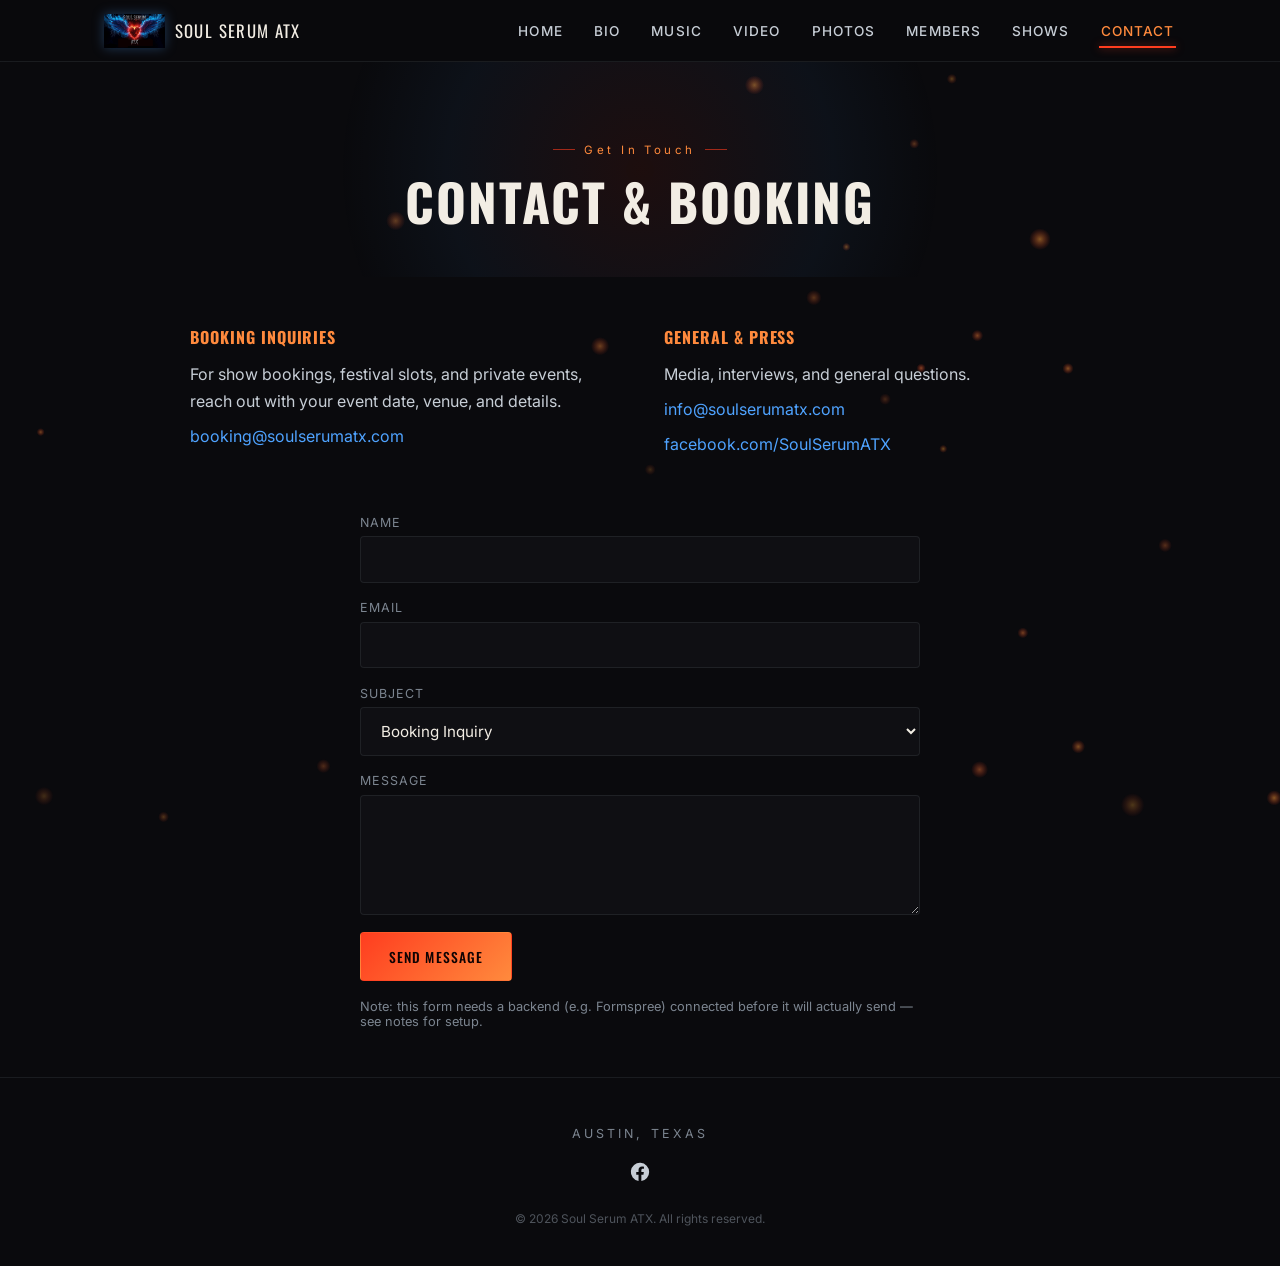
==== contact.html @ 310f59dc "Add files via upload" ====
<!DOCTYPE html>
<html lang="en">
<head>
<meta charset="UTF-8">
<meta name="viewport" content="width=device-width, initial-scale=1.0">
<title>Contact & Booking — Soul Serum ATX</title>
<meta name="description" content="Contact — Soul Serum ATX, female-fronted original hard rock band from Austin, Texas.">
<link rel="preconnect" href="https://fonts.googleapis.com">
<link rel="preconnect" href="https://fonts.gstatic.com" crossorigin>
<link href="https://fonts.googleapis.com/css2?family=Oswald:wght@400;500;600;700&family=Inter:wght@400;500;600&display=swap" rel="stylesheet">
<link rel="stylesheet" href="style.css">
</head>
<body>
<a class="skip-link" href="#main">Skip to content</a>
<canvas id="fx" aria-hidden="true"></canvas>
<header class="site-header">
  <div class="nav-wrap">
    <a class="brand" href="index.html">
      <img src="[data-uri]" alt="Soul Serum ATX">
      <span>Soul Serum ATX</span>
    </a>
    <button class="nav-toggle" aria-label="Toggle menu" aria-expanded="false">
      <svg width="20" height="20" viewBox="0 0 24 24" fill="none" stroke="currentColor" stroke-width="2"><path d="M3 6h18M3 12h18M3 18h18"/></svg>
    </button>
    <nav class="main-nav" aria-label="Primary">
      <ul>
        <li><a href="index.html">Home</a></li>
<li><a href="bio.html">Bio</a></li>
<li><a href="music.html">Music</a></li>
<li><a href="video.html">Video</a></li>
<li><a href="photos.html">Photos</a></li>
<li><a href="members.html">Members</a></li>
<li><a href="shows.html">Shows</a></li>
<li><a href="contact.html" aria-current="page">Contact</a></li>

      </ul>
    </nav>
  </div>
</header>

<main id="main">
  <section class="page-hero">
    <span class="eyebrow">Get In Touch</span>
    <h1 class="display">Contact &amp; Booking</h1>
  </section>

  <section class="section">
    <div class="contact-grid">
      <div class="contact-block">
        <h3>Booking Inquiries</h3>
        <p>For show bookings, festival slots, and private events, reach out with your event date, venue, and details.</p>
        <p><a href="mailto:booking@soulserumatx.com">booking@soulserumatx.com</a></p>
      </div>
      <div class="contact-block">
        <h3>General &amp; Press</h3>
        <p>Media, interviews, and general questions.</p>
        <p><a href="mailto:info@soulserumatx.com">info@soulserumatx.com</a></p>
        <p><a href="https://www.facebook.com/SoulSerumATX" target="_blank" rel="noopener">facebook.com/SoulSerumATX</a></p>
      </div>
    </div>

    <form class="contact-form" style="margin-top: 3rem;">
      <div class="form-row">
        <label for="name">Name</label>
        <input id="name" name="name" type="text" autocomplete="name" required>
      </div>
      <div class="form-row">
        <label for="email">Email</label>
        <input id="email" name="email" type="email" autocomplete="email" required>
      </div>
      <div class="form-row">
        <label for="subject">Subject</label>
        <select id="subject" name="subject">
          <option>Booking Inquiry</option>
          <option>Press / Media</option>
          <option>General Question</option>
        </select>
      </div>
      <div class="form-row">
        <label for="message">Message</label>
        <textarea id="message" name="message" required></textarea>
      </div>
      <button type="submit" class="btn btn-primary" style="justify-self:start;">Send Message</button>
      <p style="font-size:0.8rem; color: var(--steel-dim);">Note: this form needs a backend (e.g. Formspree) connected before it will actually send — see notes for setup.</p>
    </form>
  </section>
</main>
<footer class="site-footer">
  <div class="footer-city">Austin, Texas</div>
  <div class="social-row">
    <a href="https://www.facebook.com/SoulSerumATX" target="_blank" rel="noopener" aria-label="Soul Serum ATX on Facebook">
      <svg viewBox="0 0 24 24" fill="currentColor"><path d="M22 12a10 10 0 1 0-11.6 9.87v-6.98H7.9V12h2.5V9.8c0-2.47 1.47-3.84 3.72-3.84 1.08 0 2.2.19 2.2.19v2.43h-1.24c-1.22 0-1.6.76-1.6 1.54V12h2.72l-.43 2.89h-2.29v6.98A10 10 0 0 0 22 12z"/></svg>
    </a>
  </div>
  <div class="footer-fine">&copy; 2026 Soul Serum ATX. All rights reserved.</div>
</footer>
<script src="fx.js"></script>
</body>
</html>
---- style.css ----
:root {
  --bg: #0a0a0d;
  --bg-deep: #050506;
  --bg-panel: #0f0f13;
  --steel: #c7ced6;
  --steel-dim: #7c8590;
  --bone: #f2ede4;
  --ember: #ff3d1f;
  --ember-light: #ff8a3d;
  --volt: #4fa3ff;
  --volt-dim: #1e4a7a;
  --border: rgba(124, 133, 144, 0.15);
}

* { margin: 0; padding: 0; box-sizing: border-box; }
html { scroll-behavior: smooth; }

body {
  background: var(--bg);
  color: var(--bone);
  font-family: 'Inter', sans-serif;
  min-height: 100vh;
  display: flex;
  flex-direction: column;
}

@media (prefers-reduced-motion: reduce) {
  *, *::before, *::after {
    animation-duration: 0.01ms !important;
    animation-iteration-count: 1 !important;
    transition-duration: 0.01ms !important;
  }
}

a { color: var(--volt); text-decoration: none; }
a:focus-visible, button:focus-visible, input:focus-visible, textarea:focus-visible {
  outline: 2px solid var(--volt); outline-offset: 3px;
}

img { max-width: 100%; display: block; }

.display {
  font-family: 'Oswald', sans-serif;
  text-transform: uppercase;
  letter-spacing: 0.04em;
}

/* ---------- Skip link ---------- */
.skip-link {
  position: absolute;
  left: -9999px;
  top: 0;
  background: var(--volt);
  color: #00040a;
  padding: 0.75rem 1.25rem;
  z-index: 1000;
  font-weight: 600;
}
.skip-link:focus { left: 1rem; top: 1rem; }

/* ---------- Header / Nav ---------- */
header.site-header {
  position: sticky;
  top: 0;
  z-index: 100;
  background: rgba(10, 10, 13, 0.88);
  backdrop-filter: blur(10px);
  border-bottom: 1px solid var(--border);
}

.nav-wrap {
  max-width: 1200px;
  margin: 0 auto;
  display: flex;
  align-items: center;
  justify-content: space-between;
  padding: 0.85rem 5vw;
}

.brand {
  display: flex;
  align-items: center;
  gap: 0.6rem;
  font-family: 'Oswald', sans-serif;
  text-transform: uppercase;
  letter-spacing: 0.08em;
  font-size: 1.05rem;
  color: var(--bone);
}

.brand img {
  height: 34px;
  width: auto;
  filter: drop-shadow(0 0 6px rgba(79,163,255,0.3));
}

nav.main-nav ul {
  display: flex;
  gap: 1.75rem;
  list-style: none;
}

nav.main-nav a {
  color: var(--steel);
  font-size: 0.85rem;
  letter-spacing: 0.08em;
  text-transform: uppercase;
  font-weight: 500;
  padding: 0.4rem 0.1rem;
  position: relative;
  transition: color 0.2s ease;
}

nav.main-nav a:hover,
nav.main-nav a[aria-current="page"] {
  color: var(--ember-light);
}

nav.main-nav a[aria-current="page"]::after {
  content: '';
  position: absolute;
  bottom: -2px;
  left: 0;
  right: 0;
  height: 2px;
  background: var(--ember);
  box-shadow: 0 0 8px rgba(255,61,31,0.6);
}

.nav-toggle {
  display: none;
  background: none;
  border: 1px solid var(--border);
  color: var(--bone);
  width: 42px;
  height: 38px;
  border-radius: 4px;
  cursor: pointer;
  align-items: center;
  justify-content: center;
}

@media (max-width: 820px) {
  nav.main-nav {
    position: fixed;
    inset: 60px 0 0 0;
    background: var(--bg-deep);
    transform: translateY(-110%);
    transition: transform 0.3s ease;
    border-bottom: 1px solid var(--border);
  }
  nav.main-nav.open { transform: translateY(0); }
  nav.main-nav ul {
    flex-direction: column;
    gap: 0;
    padding: 1rem 6vw 2rem;
  }
  nav.main-nav a {
    display: block;
    padding: 1rem 0;
    border-bottom: 1px solid var(--border);
    font-size: 1rem;
  }
  .nav-toggle { display: inline-flex; }
}

/* ---------- Page hero (sub-pages) ---------- */
.page-hero {
  position: relative;
  padding: 4.5rem 6vw 3rem;
  text-align: center;
  overflow: hidden;
}

.page-hero::before {
  content: '';
  position: absolute;
  top: 50%;
  left: 50%;
  width: 700px;
  height: 500px;
  transform: translate(-50%, -50%);
  background: radial-gradient(circle, rgba(255,61,31,0.08) 0%, rgba(79,163,255,0.05) 45%, transparent 70%);
  z-index: -1;
}

.eyebrow {
  display: inline-flex;
  align-items: center;
  gap: 0.6rem;
  font-size: 0.72rem;
  letter-spacing: 0.3em;
  color: var(--ember-light);
  margin-bottom: 1rem;
}
.eyebrow::before, .eyebrow::after {
  content: '';
  width: 22px;
  height: 1px;
  background: var(--ember);
  opacity: 0.6;
}

.page-hero h1 {
  font-size: clamp(2rem, 5vw, 3.2rem);
  line-height: 1.1;
}

.page-hero .subhead {
  margin-top: 0.9rem;
  color: var(--steel);
  font-size: 1.05rem;
  max-width: 50ch;
  margin-left: auto;
  margin-right: auto;
}

/* ---------- Main content wrapper ---------- */
main { flex: 1; }

.section {
  max-width: 1100px;
  margin: 0 auto;
  padding: 3rem 6vw;
}

.section-narrow {
  max-width: 760px;
  margin: 0 auto;
  padding: 1rem 6vw 4rem;
  text-align: center;
}

.section-narrow p {
  font-size: 1.05rem;
  line-height: 1.75;
  color: var(--steel);
  margin-bottom: 1.4rem;
  text-align: left;
}

.section-narrow strong { color: var(--bone); font-weight: 600; }

/* ---------- Cards / grids ---------- */
.grid {
  display: grid;
  gap: 1.5rem;
}
.grid-2 { grid-template-columns: repeat(auto-fit, minmax(280px, 1fr)); }
.grid-3 { grid-template-columns: repeat(auto-fit, minmax(220px, 1fr)); }
.grid-4 { grid-template-columns: repeat(auto-fit, minmax(180px, 1fr)); }

.card {
  background: var(--bg-panel);
  border: 1px solid var(--border);
  border-radius: 8px;
  padding: 1.75rem;
  transition: border-color 0.25s ease, transform 0.25s ease;
}
.card:hover {
  border-color: rgba(79,163,255,0.35);
  transform: translateY(-3px);
}

.card h3 {
  font-family: 'Oswald', sans-serif;
  text-transform: uppercase;
  letter-spacing: 0.04em;
  font-size: 1.15rem;
  margin-bottom: 0.5rem;
  color: var(--bone);
}

.card .role {
  color: var(--ember-light);
  font-size: 0.8rem;
  letter-spacing: 0.1em;
  text-transform: uppercase;
  margin-bottom: 0.85rem;
  display: block;
}

.card p { color: var(--steel); font-size: 0.95rem; line-height: 1.6; }

.placeholder-photo {
  aspect-ratio: 1 / 1;
  background:
    repeating-linear-gradient(45deg, rgba(79,163,255,0.06) 0 2px, transparent 2px 14px),
    linear-gradient(160deg, #15151a, #0a0a0d);
  border: 1px solid var(--border);
  border-radius: 8px;
  display: flex;
  align-items: center;
  justify-content: center;
  color: var(--steel-dim);
  font-size: 0.78rem;
  letter-spacing: 0.1em;
  text-transform: uppercase;
  text-align: center;
  padding: 1rem;
}

.placeholder-video {
  aspect-ratio: 16 / 9;
  background: linear-gradient(160deg, #15151a, #0a0a0d);
  border: 1px solid var(--border);
  border-radius: 8px;
  display: flex;
  flex-direction: column;
  align-items: center;
  justify-content: center;
  gap: 0.6rem;
  color: var(--steel-dim);
  font-size: 0.8rem;
  letter-spacing: 0.08em;
  text-transform: uppercase;
}

.placeholder-video svg {
  width: 42px;
  height: 42px;
  color: var(--ember);
  opacity: 0.8;
}

/* ---------- Buttons ---------- */
.btn {
  display: inline-flex;
  align-items: center;
  gap: 0.5rem;
  padding: 0.85rem 1.75rem;
  border-radius: 4px;
  font-family: 'Oswald', sans-serif;
  text-transform: uppercase;
  letter-spacing: 0.08em;
  font-size: 0.85rem;
  font-weight: 500;
  cursor: pointer;
  border: 1px solid transparent;
  transition: all 0.25s ease;
}

.btn-primary {
  background: linear-gradient(135deg, var(--ember), var(--ember-light));
  color: #100303;
}
.btn-primary:hover { filter: brightness(1.1); transform: translateY(-1px); }

.btn-outline {
  background: transparent;
  border-color: var(--border);
  color: var(--bone);
}
.btn-outline:hover { border-color: var(--volt); color: var(--volt); }

/* ---------- Tour list ---------- */
.show-row {
  display: flex;
  align-items: center;
  gap: 1.5rem;
  padding: 1.4rem 0;
  border-bottom: 1px solid var(--border);
  flex-wrap: wrap;
}

.show-date {
  font-family: 'Oswald', sans-serif;
  text-align: center;
  min-width: 70px;
  color: var(--ember-light);
}
.show-date .day { font-size: 1.6rem; line-height: 1; display: block; }
.show-date .month { font-size: 0.75rem; letter-spacing: 0.1em; text-transform: uppercase; }

.show-info { flex: 1; min-width: 200px; }
.show-info .venue { font-weight: 600; color: var(--bone); font-size: 1.05rem; }
.show-info .loc { color: var(--steel-dim); font-size: 0.85rem; margin-top: 0.15rem; }

.show-empty {
  text-align: center;
  padding: 3rem 1rem;
  color: var(--steel-dim);
}

/* ---------- Forms ---------- */
.contact-form {
  display: grid;
  gap: 1.1rem;
  max-width: 560px;
  margin: 0 auto;
}

.form-row { display: grid; gap: 0.4rem; text-align: left; }

label {
  font-size: 0.78rem;
  letter-spacing: 0.08em;
  text-transform: uppercase;
  color: var(--steel-dim);
}

input, select, textarea {
  background: var(--bg-panel);
  border: 1px solid var(--border);
  color: var(--bone);
  padding: 0.8rem 1rem;
  border-radius: 4px;
  font-family: 'Inter', sans-serif;
  font-size: 0.95rem;
}

input:focus, select:focus, textarea:focus {
  border-color: var(--volt);
}

textarea { resize: vertical; min-height: 120px; }

/* ---------- Contact info blocks ---------- */
.contact-grid {
  display: grid;
  grid-template-columns: 1fr 1fr;
  gap: 3rem;
  max-width: 900px;
  margin: 0 auto;
  text-align: left;
}
@media (max-width: 700px) {
  .contact-grid { grid-template-columns: 1fr; gap: 2.5rem; }
}

.contact-block h3 {
  font-family: 'Oswald', sans-serif;
  text-transform: uppercase;
  font-size: 1rem;
  letter-spacing: 0.06em;
  color: var(--ember-light);
  margin-bottom: 0.75rem;
}
.contact-block p { color: var(--steel); line-height: 1.7; margin-bottom: 0.5rem; }

/* ---------- Footer ---------- */
footer.site-footer {
  position: relative;
  border-top: 1px solid var(--border);
  padding: 3rem 5vw 2.5rem;
  text-align: center;
}

.footer-city {
  font-size: 0.78rem;
  letter-spacing: 0.25em;
  color: var(--steel-dim);
  text-transform: uppercase;
  margin-bottom: 1.25rem;
}

.social-row {
  display: flex;
  justify-content: center;
  gap: 1.75rem;
  margin-bottom: 1.75rem;
}

.social-row a {
  color: var(--steel);
  transition: color 0.25s ease, filter 0.25s ease;
  display: inline-flex;
}
.social-row a:hover { color: var(--volt); filter: drop-shadow(0 0 8px rgba(79,163,255,0.5)); }
.social-row svg { width: 22px; height: 22px; }

.footer-fine { font-size: 0.75rem; color: var(--steel-dim); opacity: 0.6; }

/* ---------- Ambient canvas ---------- */
#fx {
  position: fixed;
  inset: 0;
  z-index: -1;
  pointer-events: none;
}
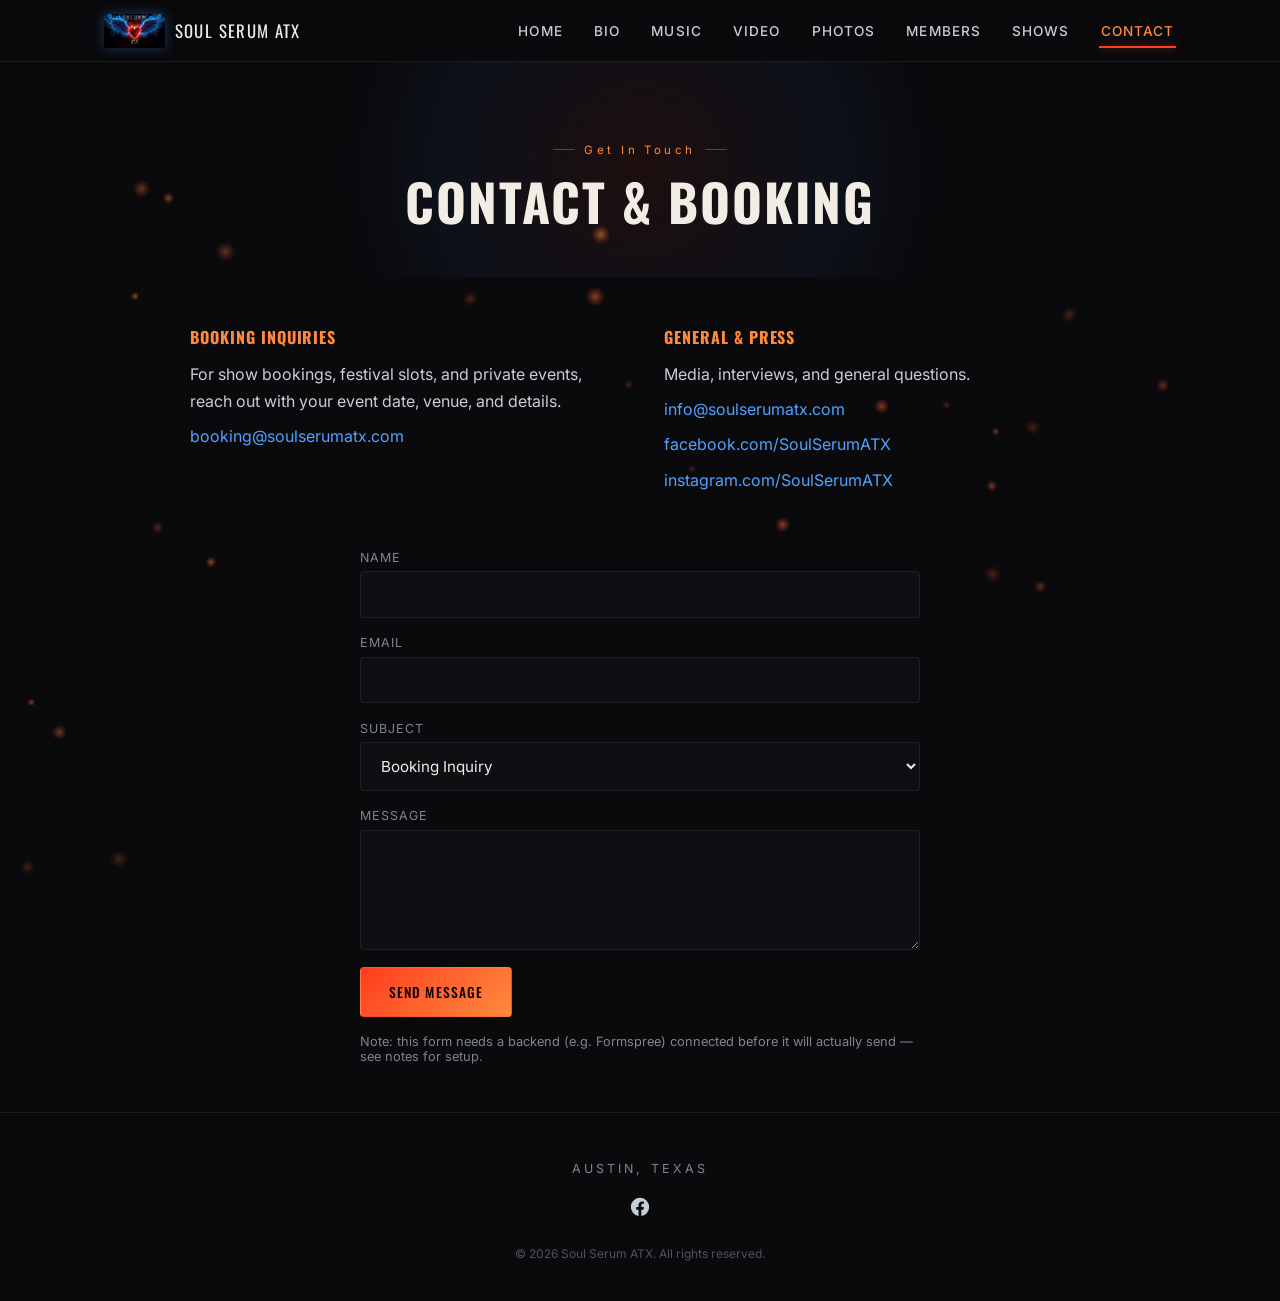
==== commit b3360f12: "Add files via upload" ====
--- a/contact.html
+++ b/contact.html
@@ -49,13 +49,14 @@
       <div class="contact-block">
         <h3>Booking Inquiries</h3>
         <p>For show bookings, festival slots, and private events, reach out with your event date, venue, and details.</p>
-        <p><a href="mailto:booking@soulserumatx.com">booking@soulserumatx.com</a></p>
+        <p><a href="mailto:soulserumatx@gmail.com">booking@soulserumatx.com</a></p>
       </div>
       <div class="contact-block">
         <h3>General &amp; Press</h3>
         <p>Media, interviews, and general questions.</p>
-        <p><a href="mailto:info@soulserumatx.com">info@soulserumatx.com</a></p>
+        <p><a href="mailto:soulserumatx@gmail.com">info@soulserumatx.com</a></p>
         <p><a href="https://www.facebook.com/SoulSerumATX" target="_blank" rel="noopener">facebook.com/SoulSerumATX</a></p>
+        <p><a href="https://www.instagram.com/SoulSerumATX" target="_blank" rel="noopener">instagram.com/SoulSerumATX</a></p>
       </div>
     </div>
 
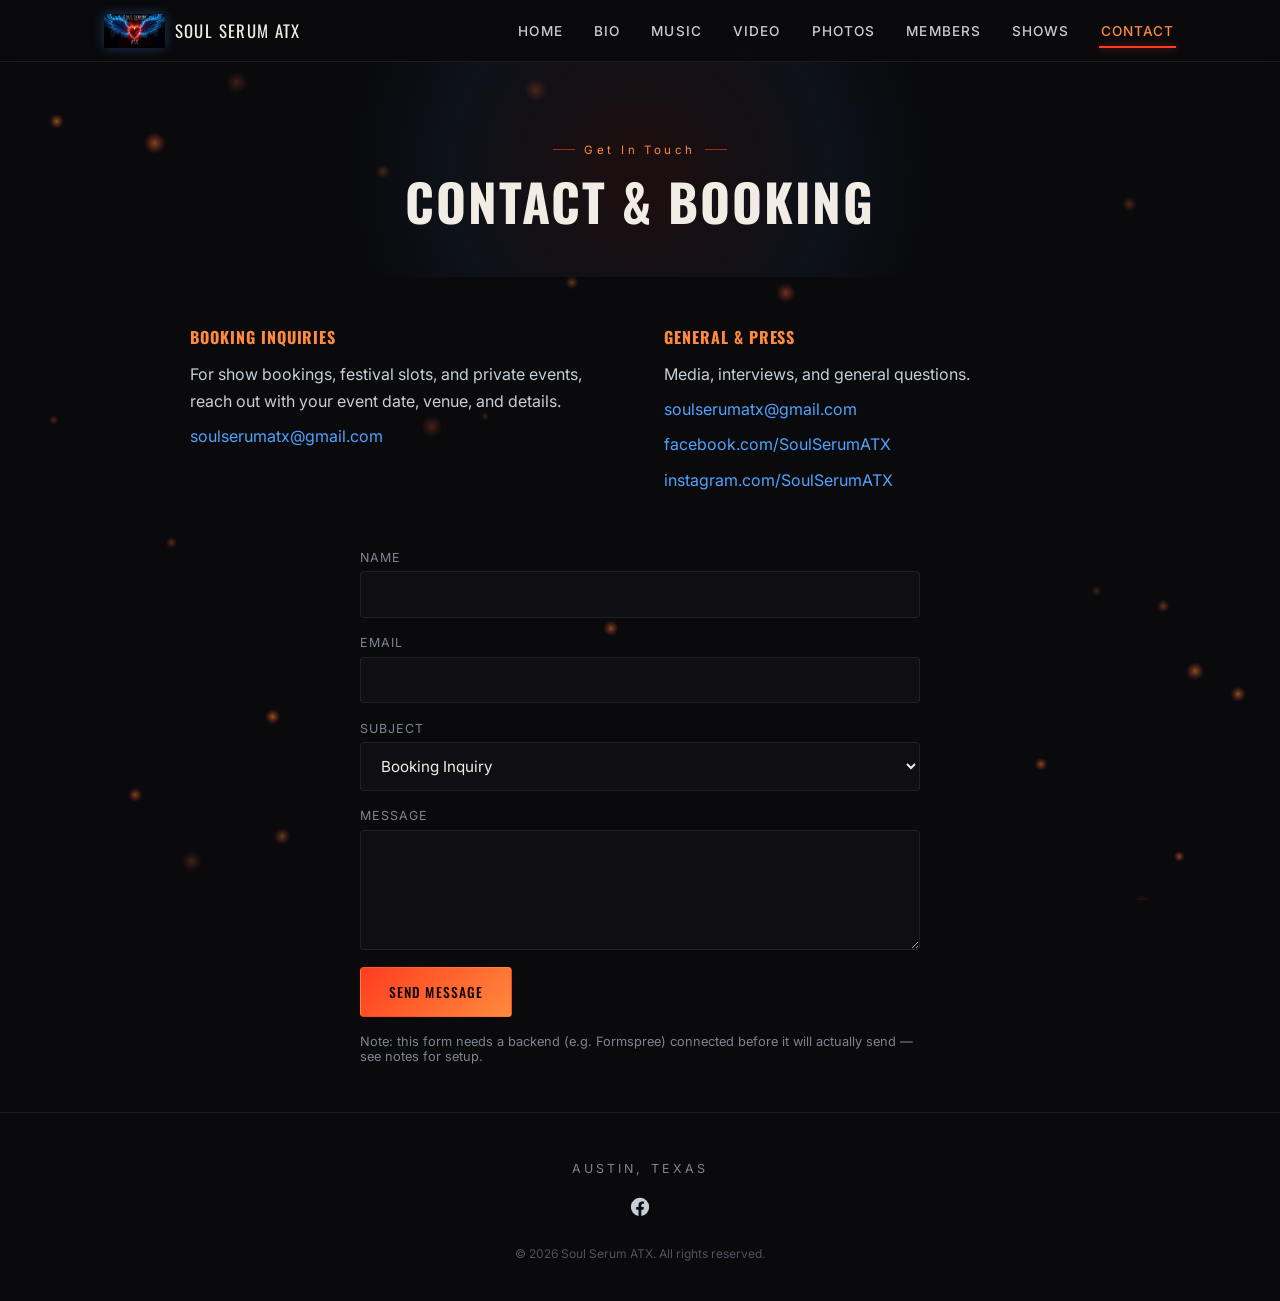
==== commit 19526fb0: "Add files via upload" ====
--- a/contact.html
+++ b/contact.html
@@ -49,12 +49,12 @@
       <div class="contact-block">
         <h3>Booking Inquiries</h3>
         <p>For show bookings, festival slots, and private events, reach out with your event date, venue, and details.</p>
-        <p><a href="mailto:soulserumatx@gmail.com">booking@soulserumatx.com</a></p>
+        <p><a href="mailto:soulserumatx@gmail.com">soulserumatx@gmail.com</a></p>
       </div>
       <div class="contact-block">
         <h3>General &amp; Press</h3>
         <p>Media, interviews, and general questions.</p>
-        <p><a href="mailto:soulserumatx@gmail.com">info@soulserumatx.com</a></p>
+        <p><a href="mailto:soulserumatx@gmail.com">soulserumatx@gmail.com</a></p>
         <p><a href="https://www.facebook.com/SoulSerumATX" target="_blank" rel="noopener">facebook.com/SoulSerumATX</a></p>
         <p><a href="https://www.instagram.com/SoulSerumATX" target="_blank" rel="noopener">instagram.com/SoulSerumATX</a></p>
       </div>
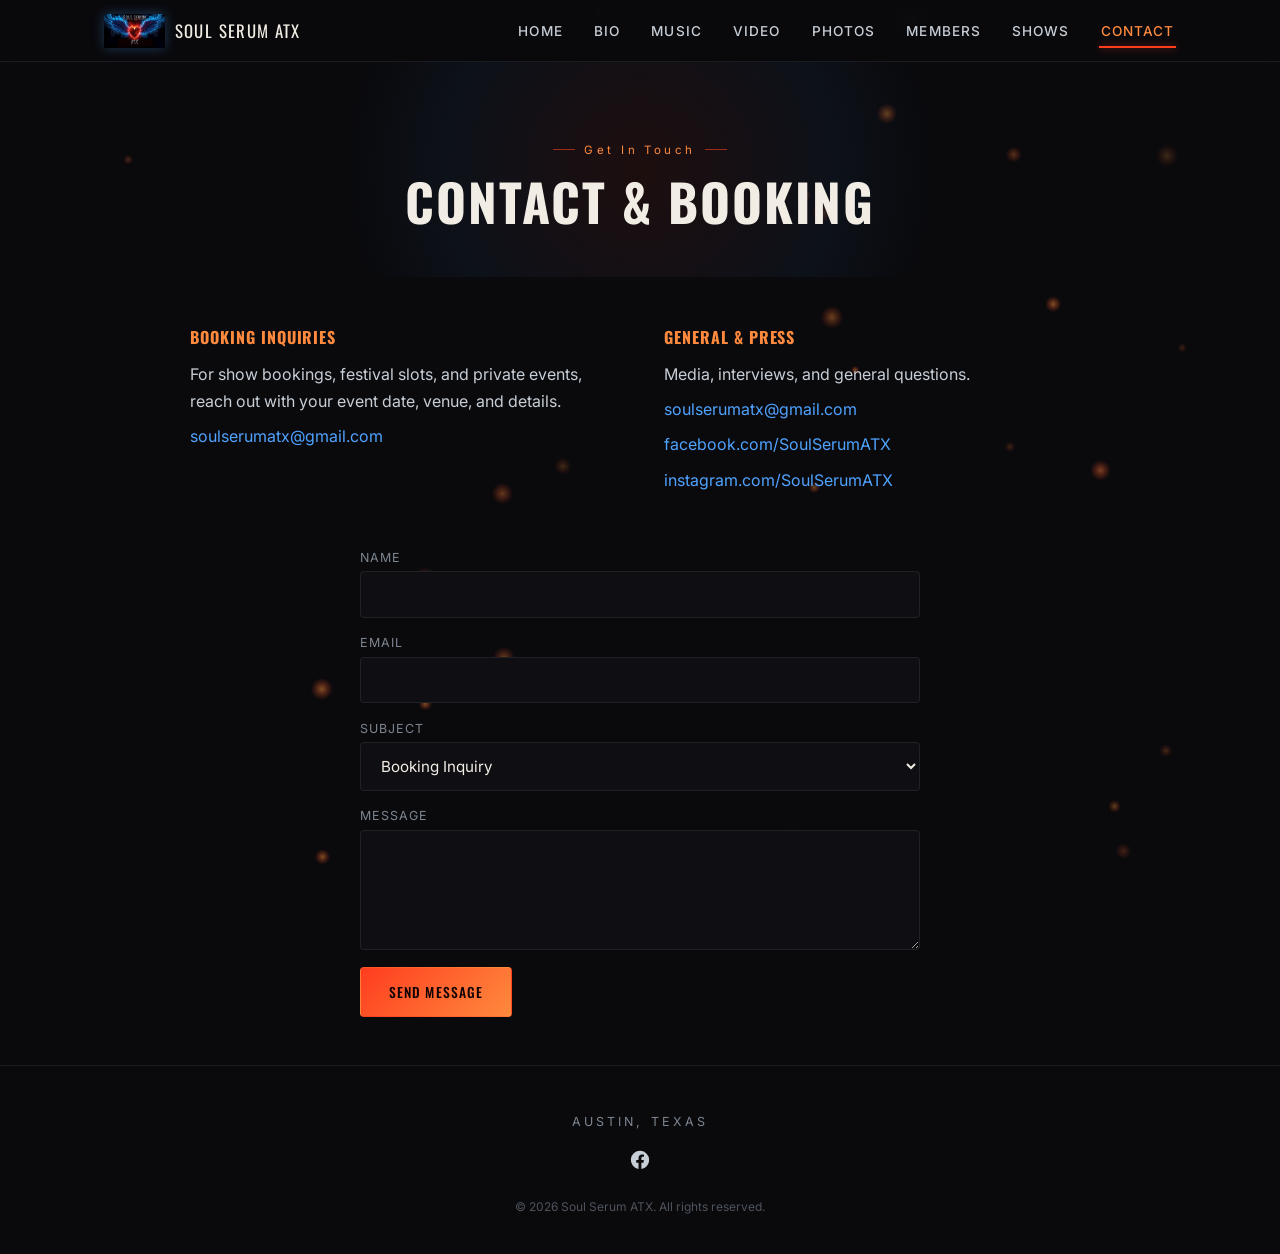
==== commit ac5ce101: "Add files via upload" ====
--- a/contact.html
+++ b/contact.html
@@ -82,7 +82,6 @@
         <textarea id="message" name="message" required></textarea>
       </div>
       <button type="submit" class="btn btn-primary" style="justify-self:start;">Send Message</button>
-      <p style="font-size:0.8rem; color: var(--steel-dim);">Note: this form needs a backend (e.g. Formspree) connected before it will actually send — see notes for setup.</p>
     </form>
   </section>
 </main>
--- a/style.css
+++ b/style.css
@@ -141,27 +141,39 @@
 }
 
 @media (max-width: 820px) {
+.nav-toggle {
+    display: inline-flex;
+  }
   nav.main-nav {
     position: fixed;
-    inset: 60px 0 0 0;
-    background: var(--bg-deep);
-    transform: translateY(-110%);
-    transition: transform 0.3s ease;
-    border-bottom: 1px solid var(--border);
-  }
-  nav.main-nav.open { transform: translateY(0); }
+    top: 60px;
+    left: -100%;
+    width: 100%;
+    height: calc(100vh - 60px);
+
+    background: #050506;
+    z-index: 9999;
+
+    transition: left 0.3s ease;
+    overflow-y: auto;
+  }
+
+  nav.main-nav.open {
+    left: 0;
+  }
+
   nav.main-nav ul {
     flex-direction: column;
     gap: 0;
     padding: 1rem 6vw 2rem;
   }
+
   nav.main-nav a {
     display: block;
     padding: 1rem 0;
-    border-bottom: 1px solid var(--border);
+    border-bottom: 1px solid rgba(255,255,255,.1);
     font-size: 1rem;
   }
-  .nav-toggle { display: inline-flex; }
 }
 
 /* ---------- Page hero (sub-pages) ---------- */
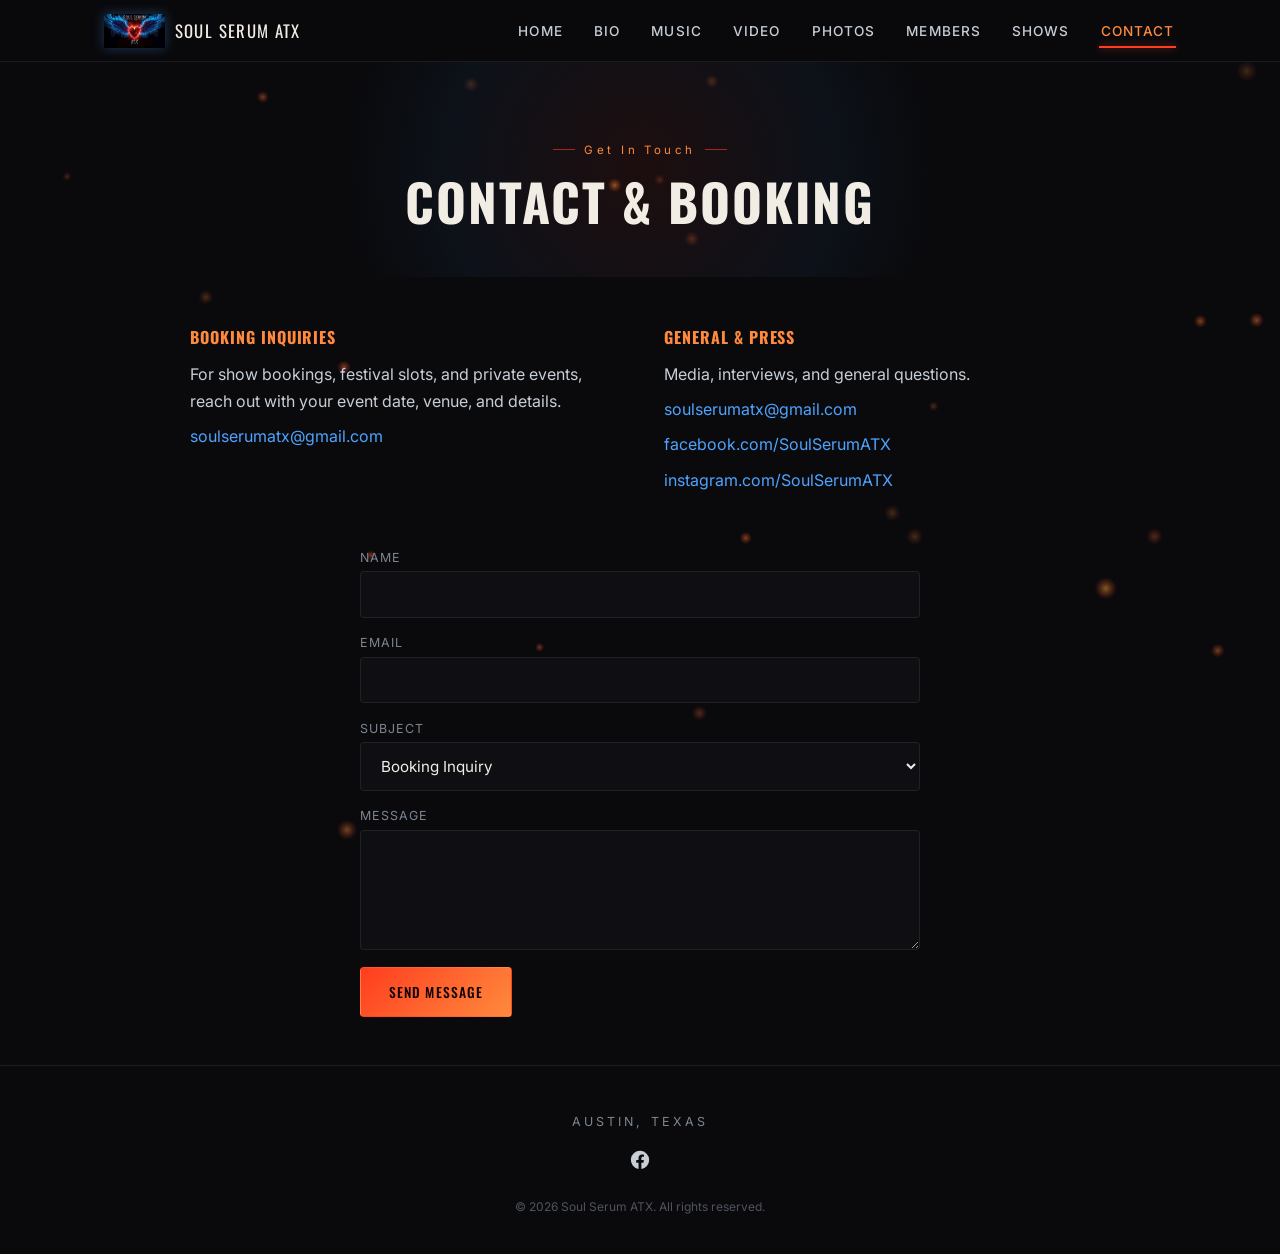
==== commit d64ec6bf: "Add files via upload" ====
--- a/contact.html
+++ b/contact.html
@@ -59,8 +59,7 @@
         <p><a href="https://www.instagram.com/SoulSerumATX" target="_blank" rel="noopener">instagram.com/SoulSerumATX</a></p>
       </div>
     </div>
-
-    <form class="contact-form" style="margin-top: 3rem;">
+    <form class="contact-form" action="https://formspree.io/f/mwvgbalv" method="POST" style="margin-top: 3rem;">
       <div class="form-row">
         <label for="name">Name</label>
         <input id="name" name="name" type="text" autocomplete="name" required>
